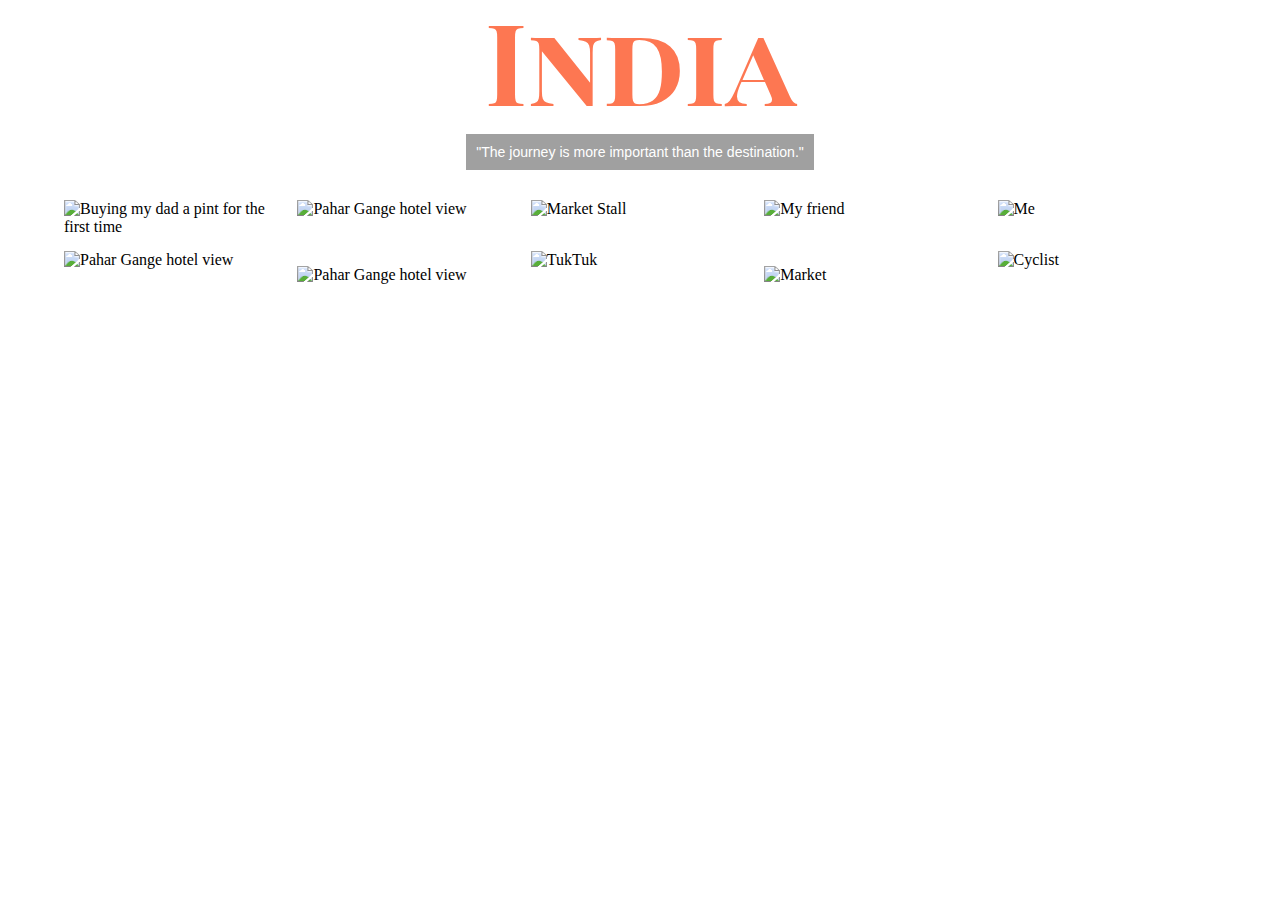
==== photos.html @ 65510e5f "Add files via upload" ====
<!DOCTYPE html>
<html lang="eg">
    <head>
        <meta name="viewport" content="width=device-width, initial-scale 1.0">
        <link href="https://fonts.googleapis.com/css2?family=Playfair+Display+SC:wght@400;900&display=swap" rel="stylesheet">
        <link rel="stylesheet" href="styles.css" type="text/css">
        <title>India || Journey</title>
    </head>

    <body>
        <main>

            <header class="photos-header">
                <a href="index.html"><h1>India</h1></a>
            </header>

            <section class="photos-join-me">
                <p>"The journey is more important than the destination."</p>
            </section>

            <div class="photos-container">
                <img id="a" src="img/DSC_0051.jpeg" alt="Buying my dad a pint for the first time">
                <img id ="b" src="img/DSC_0064.jpeg" alt="Pahar Gange hotel view">
                <img id ="c" src="img/DSC_0058.jpeg" alt="Pahar Gange hotel view">
                <img id ="d" src="img/DSC_0060.jpeg" alt="Pahar Gange hotel view">
                <img id="e" src="img/DSC_0070 (1).jpeg" alt="Market Stall">
                <img id ="f" src="img/DSC_0068.jpeg" alt="TukTuk">
                <img id ="g" src="img/DSC_0067.jpeg" alt="My friend">
                <img id ="h" src="img/DSC_0066.jpeg" alt="Market">
                <img id ="i" src="img/India100_13.jpeg" alt="Me">
                <img id ="j" src="img/DSC_0107.jpeg" alt="Cyclist">
            </div>

        </main>
    </body>

</html>
---- styles.css ----
body { 
    margin: 0;
    animation: fadeInAnimation ease 3s; 
    animation-iteration-count: 1; 
    animation-fill-mode: forwards; 
} 

  
@keyframes fadeInAnimation { 
    0% { 
        opacity: 0; 
    } 
    100% { 
        opacity: 1; 
     } 
} 

.homepage-bg video{
    position: fixed;
    right: 0;
    top: 0;
    min-width: 100%;
    min-height: 100%;
    transform: translateX(calc((100% - 100vw) / 2));
    z-index:-1
}

header{
    width: 100%;
    text-align: center;
    position: absolute;
    display: inline-block;
    top: 120px;
}

h1{
    font-family: 'Playfair Display SC', serif;
    color: rgb(253, 119, 82);
    font-size: 14em;
    margin: 0;
}

.join-me{
    width: 100%;
    position: absolute;
    text-align: center;
    top: 410px;
}

p{
    font-family: 'Open Sans', sans-serif;
    display: inline-block;
    color: rgb(255, 255, 255);
    font-size: 1.1em;
    background: rgba(100, 100, 100, 0.61);
    padding: 10px;
}

.sm-links{
    text-align: right;
    padding: 20px 30px 0px 0px;
    z-index: 1;
}

.location{
    position: absolute;
    width: 100%;
    top: 95.5%;
    right: 1%;
    text-align: right;
    z-index: 1;
}

.location a{
    text-decoration: none;
}

.location p{
    padding: 2px 0;
    margin: 0 10px 0 0;
    color: black;
    font-size: 0.95em;
    background: none;
}

.location img{
    position: relative;
    top: 2px;

}

.sm-links img{
    box-shadow: 4px 4px 4px rgba(128, 128, 128, 0.418);
}

.button{
    text-align: center;
    position: absolute;
    width: 100%;
    top: 480px;
}

.button p{
    border-radius: 17px;
    font-weight: 100;
    background: rgba(100, 100, 100, 0.61);
    padding: 8px 20px;
}

/*Photos*/

.photos-header{
    top: -15px;
    font-size: 0.5em;
}

.photos-header h1{
    display: inline-block;
}

.photos-header a{
    text-decoration: none;
}

.photos-join-me{
    width: 100%;
    position: absolute;
    text-align: center;
    top: 120px;
    font-size: 0.8em;
}

.photos-container{
    margin: 170px auto 0px auto;
    display: grid;
    max-width:90%;
    grid-template-columns: repeat(15, 1fr);
    grid-gap: 15px;
    background: white;
    padding: 30px;
}

#a{
    width: 100%;
    grid-column: 1 / 4;
}

#b{
    width: 100%;
    grid-column: 4 / 7;
    grid-row: 1 / 3;
}

#c{
    width: 100%;
    grid-column: 1 / 4;
    grid-row: 2 / 4;
}

#d{
    width: 100%;
    grid-column: 4 / 7;
    grid-row: 3 / 3;
}

#e{
    width: 100%;
    grid-column: 7 / 10;
}

#f{
    width: 100%;
    grid-column: 7 / 10;
    grid-row: 2 / 4;
}

#g{
    width: 100%;
    grid-column: 10 / 13;
    grid-row: 1 / 3;
}

#h{
    width: 100%;
    grid-column: 10 / 13;

}

#i{
    width: 100%;
    grid-column: 13 / 16;
    grid-row: 1 / 2;
}

#j{
    width: 100%;
    grid-column: 13 / 16;
    grid-row: 2 / 4;

}

/* Pseudo effects */

.sm-links img:hover,
.location:hover,
.button p:hover{
    opacity: 0.6;
}

.photos-container img:hover{
    box-shadow: 10px 10px 5px grey;
}
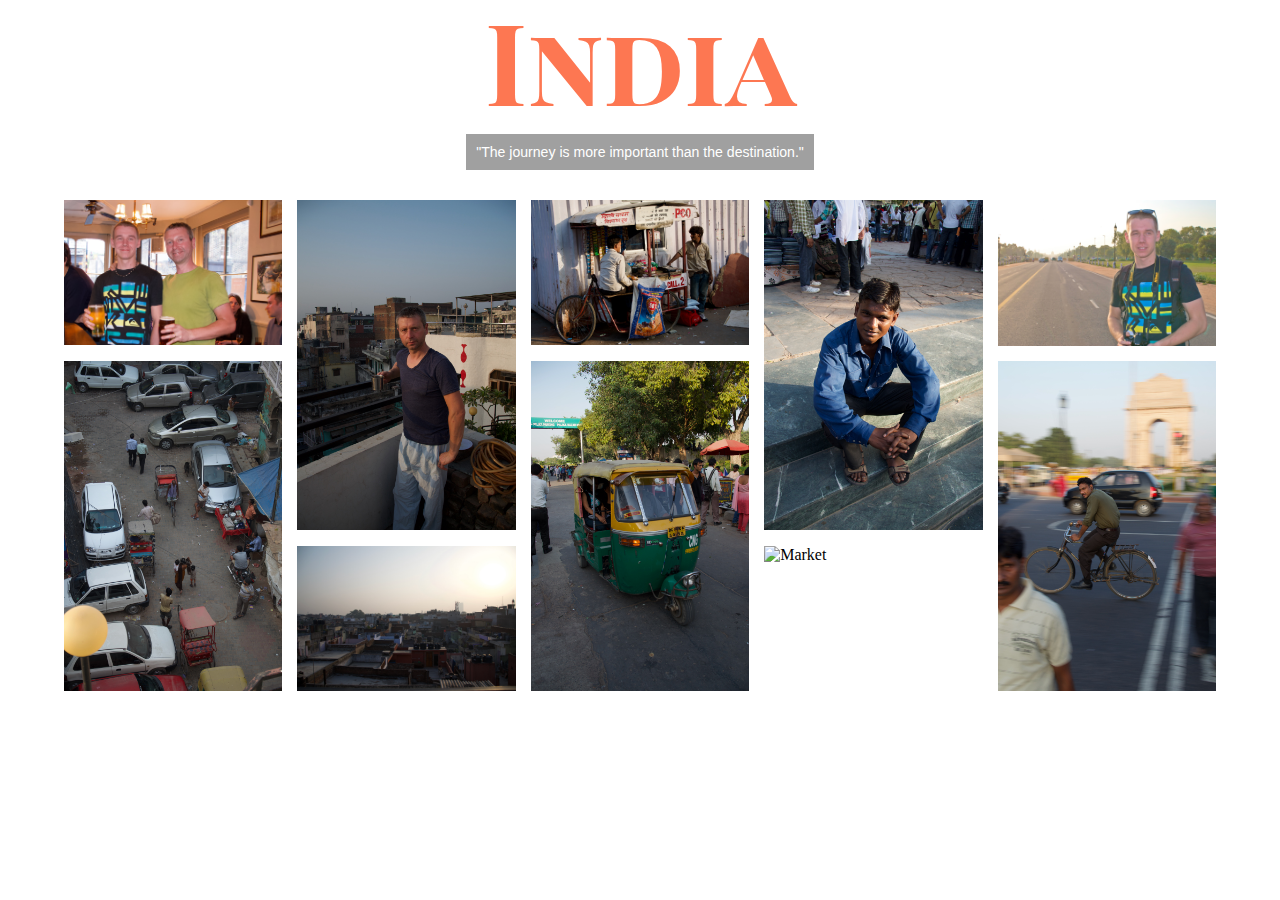
==== commit 95ab4829: "Update photos.html" ====
--- a/photos.html
+++ b/photos.html
@@ -19,19 +19,19 @@
             </section>
 
             <div class="photos-container">
-                <img id="a" src="img/DSC_0051.jpeg" alt="Buying my dad a pint for the first time">
-                <img id ="b" src="img/DSC_0064.jpeg" alt="Pahar Gange hotel view">
-                <img id ="c" src="img/DSC_0058.jpeg" alt="Pahar Gange hotel view">
-                <img id ="d" src="img/DSC_0060.jpeg" alt="Pahar Gange hotel view">
-                <img id="e" src="img/DSC_0070 (1).jpeg" alt="Market Stall">
-                <img id ="f" src="img/DSC_0068.jpeg" alt="TukTuk">
-                <img id ="g" src="img/DSC_0067.jpeg" alt="My friend">
-                <img id ="h" src="img/DSC_0066.jpeg" alt="Market">
-                <img id ="i" src="img/India100_13.jpeg" alt="Me">
-                <img id ="j" src="img/DSC_0107.jpeg" alt="Cyclist">
+                <img id="a" src="DSC_0051.jpeg" alt="Buying my dad a pint for the first time">
+                <img id ="b" src="DSC_0064.jpeg" alt="Pahar Gange hotel view">
+                <img id ="c" src="DSC_0058.jpeg" alt="Pahar Gange hotel view">
+                <img id ="d" src="DSC_0060.jpeg" alt="Pahar Gange hotel view">
+                <img id="e" src="DSC_0070 (1).jpeg" alt="Market Stall">
+                <img id ="f" src="DSC_0068.jpeg" alt="TukTuk">
+                <img id ="g" src="DSC_0067.jpeg" alt="My friend">
+                <img id ="h" src="DSC_0066.jpeg" alt="Market">
+                <img id ="i" src="India100_13.jpeg" alt="Me">
+                <img id ="j" src="DSC_0107.jpeg" alt="Cyclist">
             </div>
 
         </main>
     </body>
 
-</html>+</html>
